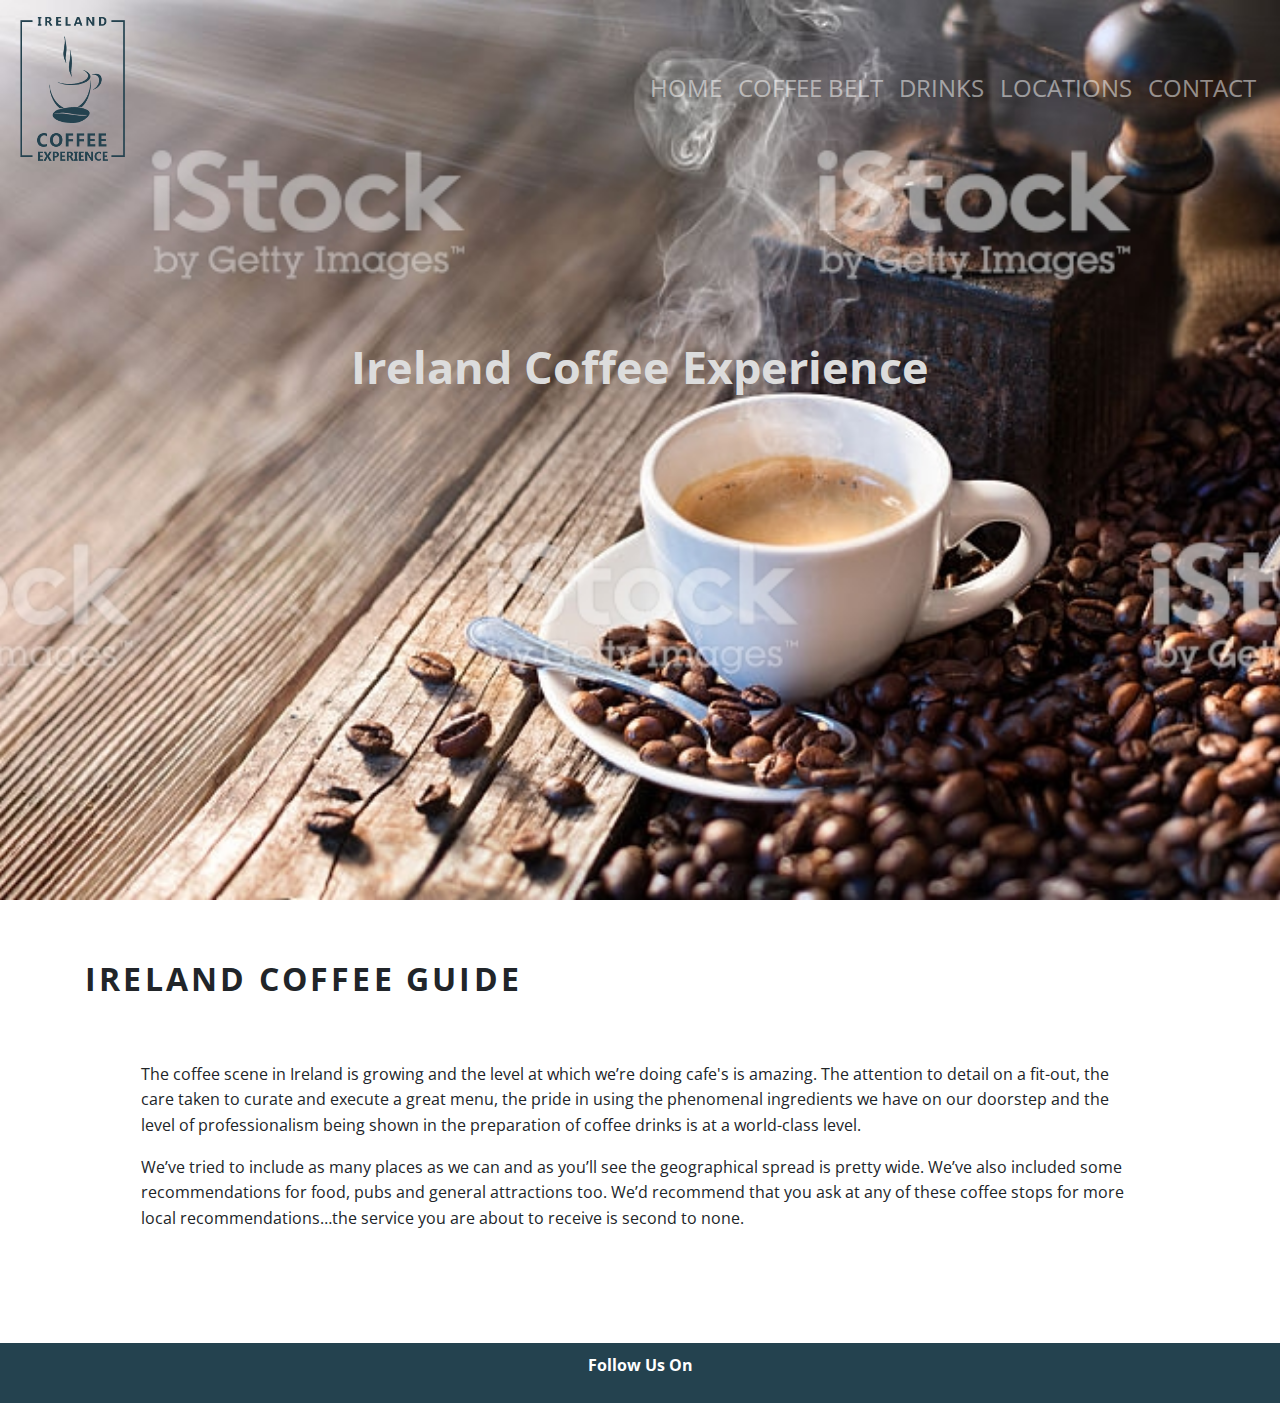
==== index.html @ 8f466f43 "inital commit" ====
<!DOCTYPE html>
<html lang="en">
<head>
    <meta charset="UTF-8">
    <meta name="viewport" content="width=device-width, initial-scale=1.0">
    <meta http-equiv="X-UA-Compatible" content="ie=edge">
    <link rel="stylesheet" href="https://maxcdn.bootstrapcdn.com/bootstrap/4.1.3/css/bootstrap.min.css">
    <link rel="stylesheet" href="https://use.fontawesome.com/releases/v5.6.1/css/all.css" integrity="sha384-gfdkjb5BdAXd+lj+gudLWI+BXq4IuLW5IT+brZEZsLFm++aCMlF1V92rMkPaX4PP" crossorigin="anonymous"> 
    <link href="https://fonts.googleapis.com/css?family=Roboto:300,400,500,700&display=swap" rel="stylesheet">
    <link href="https://fonts.googleapis.com/css?family=Open+Sans:400,700,800&display=swap" rel="stylesheet">
    <link rel="stylesheet" href="assets/css/style.css" type="text/css" />
    <title>Ireland Coffee Experience</title>
</head>
<body id="home">

<!-- ########### Header ########### -->

    <header>
        <nav class="navbar navbar-expand-xl navbar-dark">
            <a class="navbar-brand" href="#home">
                <img src="assets/images/coffee_logo3.png" class="d-inline align-middle" alt="Ireland Coffee Experience">
            </a>
            <button class="navbar-toggler" type="button" data-toggle="collapse"  onclick="toggleSidePanel()">
                <span class="navbar-toggler-icon"></span>
            </button>
            <div class="collapse navbar-collapse">
                <div class="navbar-nav ml-auto">
                    <a class="nav-item nav-link" href="#home">Home</a>
                    <a class="nav-item nav-link" href="#coffee-belt">Coffee Belt</a>
                    <a class="nav-item nav-link" href="#coffee-drinks">Drinks</a>
                    <a class="nav-item nav-link" href="#locations">Locations</a>
                    <a class="nav-item nav-link" href="#contact">Contact</a>
                </div>
            </div>
        </nav>

        <div class="sidePanel">
            <a href="#home">Home</a>
            <a href="#coffee-belt">Coffee Belt</a>
            <a href="#coffee-drinks">Drinks</a>
            <a href="#locations">Locations</a>
            <a href="#">Contact</a>
        </div>
        
        <div class="jumbotron">
            <h1>Ireland Coffee Experience</h1>
        </div> 
    </header>
 
 <!-- ########### content section ########### --> 
 
    <section id="coffee-scene">
        <div class="container section-container">
            <h2 class="container-title">Ireland Coffee Guide</h2>
            <div class="container-content">
                <p>The coffee scene in Ireland is growing and the level at which we’re doing cafe's is amazing. The attention to detail on a fit-out, the care taken to curate and execute a great menu, the pride in using the phenomenal ingredients we have on our doorstep and the level of professionalism being shown in the preparation of coffee drinks is at a world-class level.</p>
                <p>We’ve tried to include as many places as we can and as you’ll see the geographical spread is pretty wide. We’ve also included some recommendations for food, pubs and general attractions too. We’d recommend that you ask at any of these coffee stops for more local recommendations…the service you are about to receive is second to none.</p>
            </div>
        </div>
    </section>
 

  
 

  <!-- ########### Footer ########### -->
 
    <footer>
        <p>Follow Us On</p>
    </footer>
    
    <script src="https://code.jquery.com/jquery-3.3.1.slim.min.js" integrity="sha384-q8i/X+965DzO0rT7abK41JStQIAqVgRVzpbzo5smXKp4YfRvH+8abtTE1Pi6jizo" crossorigin="anonymous"></script>
    <script src="https://cdnjs.cloudflare.com/ajax/libs/popper.js/1.14.7/umd/popper.min.js" integrity="sha384-UO2eT0CpHqdSJQ6hJty5KVphtPhzWj9WO1clHTMGa3JDZwrnQq4sF86dIHNDz0W1" crossorigin="anonymous"></script>
    <script src="https://stackpath.bootstrapcdn.com/bootstrap/4.3.1/js/bootstrap.min.js" integrity="sha384-JjSmVgyd0p3pXB1rRibZUAYoIIy6OrQ6VrjIEaFf/nJGzIxFDsf4x0xIM+B07jRM" crossorigin="anonymous"></script>
    <script src="assets/js/script.js"></script>
    
 </body>
</html>
---- assets/css/style.css ----
body {
    margin: 0px;
    padding: 0px;
    font-family: 'Open Sans', sans-serif;
}

.section-container {
    padding-top: 40px;
    padding-bottom: 40px;
    font-size: 1em;
    line-height: 1.6;
}

.section-hr {
    border: 0;
    height: 1px;
    background-image: linear-gradient(to right, rgba(77, 0, 77, 0), rgba(77, 0, 77, 0.75), rgba(77, 0, 77, 0));
}

.container-title {
    text-transform: uppercase;
    letter-spacing: 0.1em;
    font-weight: 700;
    padding-top: 20px;
}

.container-content {
    padding: 5%;
}


/******************* navbar *******************/

.navbar {
    font-size: 1.5em;
    text-transform: uppercase;
    background-color: transparent;
}

.navbar-nav {
    text-align: right;
}

.navbar-brand {
    width: "125px"; 
    height: "150px";
}

.navbar-brand img {
    width: 100%;
}

.navbar-toggler {
    position: fixed;
    right: 0;
    margin-right: 25px;
    z-index: 2;
    border: 1;
}

/******************* sidepanel *******************/

.sidePanel  {
  width: 0;
  position: fixed;
  z-index: 1;
  height: 100vh;
  top: 0px;
  padding-top: 120px;
  right: 0;
  background-color: #D3D3D3;
  overflow-x: hidden;
  transition: 0.6s;
}

.sidePanel a {
  padding: 8px 8px 8px 32px;
  text-decoration: none;
  font-size: 25px;
  color: #818181;
  display: block;
  transition: 0.3s;
}

.sidePanel a:hover {
  color: #f1f1f1;
}


/******************* jumbotron *******************/

header {
    height: 100vh;
    background: url("../images/coffee_background2.JPG") no-repeat center center fixed; 
    -webkit-background-size: cover;
    -moz-background-size: cover;
    -o-background-size: cover;
    background-size: cover;
}

.jumbotron {
    display: inline-block;
    margin-top: 100px;
    width: 100%;
    background: transparent;
    color: 	#DCDCDC;
    text-align: center;
    font-size: 0.8em;
}

.jumbotron h1 {
    font-weight: 700;
    font-size: 3.5em;
}

.jumbotron h2 {
    font-size: 2em;
}

.jumbotron p {
    font-size: 1.5em;
}

.jumbotron hr {
    border: 0;
    height: 4px;
    background-image: linear-gradient(to right, rgba(77, 0, 77, 0), rgba(77, 0, 77, 0.75), rgba(77, 0, 77, 0));
}


/******************* about *******************/
/*

.about-profile {
    padding: 5%;
}

.about-profile .row {
    padding-top: 20px;
    padding-bottom: 20px;
}

.about-hr {
    height: 4px;
    border: 0;
    box-shadow: inset 0 12px 12px -12px rgba(0, 0, 0, 0.5);
}

.profile-image {
    width: 200px;
    margin-right: 50px;
    margin-bottom: 30px;
    box-shadow: 0 4px 8px 0 rgba(0, 0, 0, 0.2), 0 6px 20px 0 rgba(0, 0, 0, 0.19);
} 

.profile-history {
    margin-top: 30px;
}

*/
/******************* massage-therapy *******************/
/*
.conatiner-content {
    padding: 5%;
}

 .body-pains {
    width: 60%;
    display: block;
    margin-left: auto;
    margin-right: auto;
    margin-top: 50px;
    margin-bottom: 50px;
} 

*/
/******************* treatments *******************/
/*
.treatments-background {

}

.treatments-experience {
    padding: 5%;
}

.accordion {
    margin-top: 20px;
}

.card {
    margin-bottom: 10px;
}

.card-header {
    padding: 0;
    margin: 0;
}

.card-header .btn-light {
    font-size: 1.1em;
    font-weight: 400;
    color: #4d004d;
}

.card-body {
    background: rgba(255, 255, 255, 0.5);
}

.treatment-description {
    
}

.treatment-image {
    float: right;
    width: 300px;
    height: 250px;
    margin-top: 20px;
    margin-bottom: 20px;
    margin-left: 50px;
    border-radius: 8px;
    box-shadow: 0 4px 8px 0 rgba(0, 0, 0, 0.2), 0 6px 20px 0 rgba(0, 0, 0, 0.19);
}

*/

/******************* contact *******************/
/*
.contact-background {
    min-height: 90vh;
    background: url("../images/contact-background.jpg") no-repeat bottom right fixed; 
    -webkit-background-size: cover;
    -moz-background-size: cover;
    -o-background-size: cover;
    background-size: cover;
    padding: 0; 
}

.contact-details {
    margin-top: 30px;
    margin-bottom: 30px;
    word-wrap: break-word; 
}

.contact-form {
    margin-top: 50px;
}

.contact-input {
    margin-top: 20px;
}

.contact-icon {
    vertical-align: top;
    padding-top: 6px;
    padding-right: 5px;
}

.contact-address {
    padding-top: 20px;
}

*/
/******************* footer *******************/

footer {
    background-color: #24424f;
    text-align: center;
    padding-top: 10px;
    padding-bottom: 10px;
    color: #fff;
    font-size: 1em;
    font-weight: 700;
}
/*
.fa-facebook-f {
    font-size: 2.2em;
    font-weight: 400;
    vertical-align: middle;
    margin-left: 5px;
    margin-right: 5px;
    padding-top: 7px;
    color: #4d004d; 
    background: #B3B6B7;
    height: 50px;
    width: 50px;
    border-radius: 50%;
    transition: all .3s ease-in-out;
    -moz-transition: all .3s ease-in-out;
    -webkit-transition: all .3s ease-in-out;
}

.fa-facebook-f:hover { 
    background-color: #fff;
    color: #4d004d;
    text-decoration: none;
}

.fa-twitter {
    font-size: 2.2em;
    font-weight: 400;
    vertical-align: middle;
    margin-left: 5px;
    margin-right: 5px;
    padding-top: 7px;
    color: #4d004d; 
    background: #B3B6B7;
    height: 50px;
    width: 50px;
    border-radius: 50%;
    transition: all .3s ease-in-out;
    -moz-transition: all .3s ease-in-out;
    -webkit-transition: all .3s ease-in-out;
}

.fa-twitter:hover { 
    background-color: #fff;
    color: #4d004d;
    text-decoration: none;
}

*/
/******************* media queries *******************/
/*@media (max-width: 992px) {
    .navbar-collapse {
        position: absolute;
        top: 54px;
        left: 100%;
        padding-left: 15px;
        padding-right: 15px;
        padding-bottom: 15px;
        width: 100%;
        transition: all 0.3s ease;
        display: block;
    }
    .navbar-collapse.collapsing {
        height: auto !important;
        margin-right: 50%;
        transition: all 0.3s ease;
        display: block;
    }
    .navbar-collapse.show {
        right: 0;
    }
}*/

@media (max-width: 576px) {
    /*.navbar {
    font-size: 0.8em;
    }*/

    .navbar-brand {
        width: 80px;
        height: 100px;
    }

    .jumbotron h1 {
        font-size: 2em
    }
    
    .jumbotron h2 {
        font-size: 1.5em
    }
    
    .jumbotron p {
        font-size: 1em
    }
 /*   
    .profile-image {
        display: block;
        margin-left: auto;
        margin-right: auto;
    } */
}
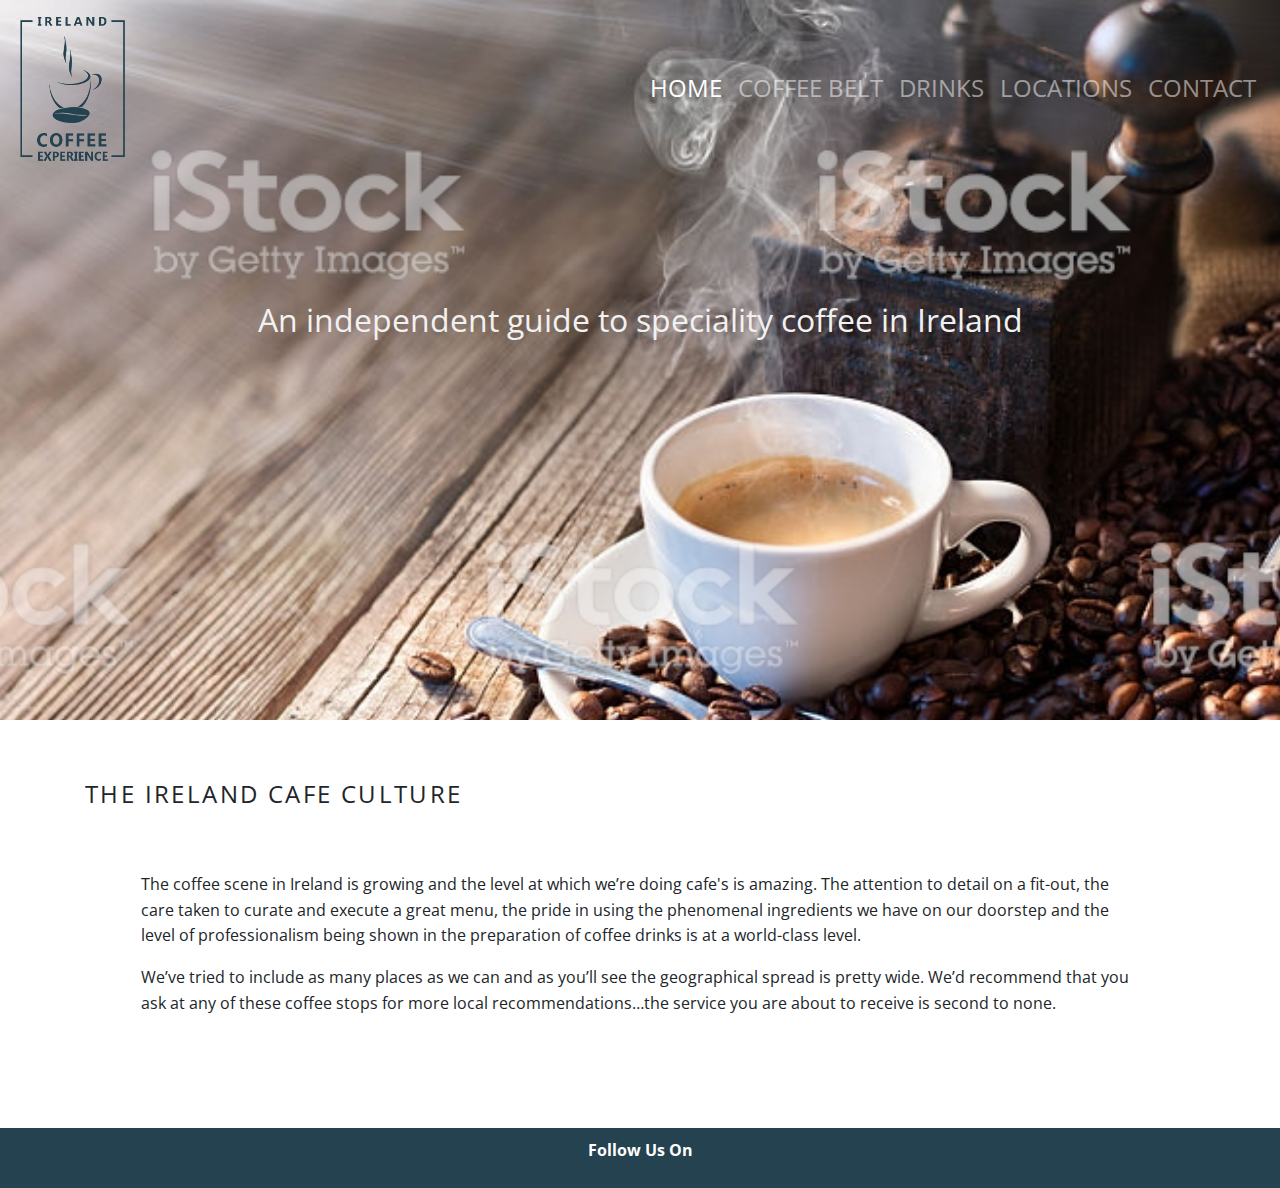
==== commit 63d37a48: "coffee belt added" ====
--- a/index.html
+++ b/index.html
@@ -21,29 +21,39 @@
                 <img src="assets/images/coffee_logo3.png" class="d-inline align-middle" alt="Ireland Coffee Experience">
             </a>
             <button class="navbar-toggler" type="button" data-toggle="collapse"  onclick="toggleSidePanel()">
-                <span class="navbar-toggler-icon"></span>
+                <div class="navbar-icon"  onclick="changeIcon(this)">
+                    <div class="bar1"></div>
+                    <div class="bar2"></div>
+                    <div class="bar3"></div>
+                </div>
             </button>
             <div class="collapse navbar-collapse">
                 <div class="navbar-nav ml-auto">
-                    <a class="nav-item nav-link" href="#home">Home</a>
-                    <a class="nav-item nav-link" href="#coffee-belt">Coffee Belt</a>
-                    <a class="nav-item nav-link" href="#coffee-drinks">Drinks</a>
-                    <a class="nav-item nav-link" href="#locations">Locations</a>
-                    <a class="nav-item nav-link" href="#contact">Contact</a>
+                    <a class="nav-item nav-link active" href="index.html">Home</a>
+                    <a class="nav-item nav-link" href="coffee-belt.html">Coffee Belt</a>
+                    <a class="nav-item nav-link" href="coffee-drinks.html">Drinks</a>
+                    <a class="nav-item nav-link" href="locations.html">Locations</a>
+                    <a class="nav-item nav-link" href="contact.html">Contact</a>
                 </div>
             </div>
         </nav>
 
         <div class="sidePanel">
-            <a href="#home">Home</a>
-            <a href="#coffee-belt">Coffee Belt</a>
-            <a href="#coffee-drinks">Drinks</a>
-            <a href="#locations">Locations</a>
-            <a href="#">Contact</a>
+            <div class="activePage">
+                <a href="index.html">Home</a>
+            </div>
+            <hr>
+            <a href="coffee-belt.html">Coffee Belt</a>
+            <hr>
+            <a href="coffee-drinks.html">Drinks</a>
+            <hr>
+            <a href="locations.html">Locations</a>
+            <hr>
+            <a href="contact.html">Contact</a>
         </div>
         
         <div class="jumbotron">
-            <h1>Ireland Coffee Experience</h1>
+            <h1>An independent guide to speciality coffee in Ireland</h1>
         </div> 
     </header>
  
@@ -51,10 +61,10 @@
  
     <section id="coffee-scene">
         <div class="container section-container">
-            <h2 class="container-title">Ireland Coffee Guide</h2>
+            <h2 class="container-title">The Ireland Cafe Culture</h2>
             <div class="container-content">
                 <p>The coffee scene in Ireland is growing and the level at which we’re doing cafe's is amazing. The attention to detail on a fit-out, the care taken to curate and execute a great menu, the pride in using the phenomenal ingredients we have on our doorstep and the level of professionalism being shown in the preparation of coffee drinks is at a world-class level.</p>
-                <p>We’ve tried to include as many places as we can and as you’ll see the geographical spread is pretty wide. We’ve also included some recommendations for food, pubs and general attractions too. We’d recommend that you ask at any of these coffee stops for more local recommendations…the service you are about to receive is second to none.</p>
+                <p>We’ve tried to include as many places as we can and as you’ll see the geographical spread is pretty wide. We’d recommend that you ask at any of these coffee stops for more local recommendations…the service you are about to receive is second to none.</p>
             </div>
         </div>
     </section>
--- a/assets/css/style.css
+++ b/assets/css/style.css
@@ -18,14 +18,19 @@
 }
 
 .container-title {
+    font-size: 1.5em;
     text-transform: uppercase;
     letter-spacing: 0.1em;
-    font-weight: 700;
+    font-weight: 400;
     padding-top: 20px;
 }
 
 .container-content {
     padding: 5%;
+}
+
+.noScroll {
+    overflow: hidden;
 }
 
 
@@ -51,11 +56,35 @@
 }
 
 .navbar-toggler {
-    position: fixed;
-    right: 0;
-    margin-right: 25px;
     z-index: 2;
-    border: 1;
+    border: 0;
+}
+
+.navbar-icon {
+  display: inline-block;
+  cursor: pointer;
+}
+
+.bar1, .bar2, .bar3 {
+  width: 35px;
+  height: 5px;
+  background-color: #D3D3D3;
+  margin: 6px 0;
+  transition: 0.4s;
+}
+
+.change .bar1 {
+    background-color: #818181;
+  -webkit-transform: rotate(-45deg) translate(-9px, 6px);
+  transform: rotate(-45deg) translate(-9px, 6px);
+}
+
+.change .bar2 {opacity: 0;}
+
+.change .bar3 {
+    background-color: #818181;
+  -webkit-transform: rotate(45deg) translate(-8px, -8px);
+  transform: rotate(45deg) translate(-8px, -8px);
 }
 
 /******************* sidepanel *******************/
@@ -73,24 +102,34 @@
   transition: 0.6s;
 }
 
+
 .sidePanel a {
   padding: 8px 8px 8px 32px;
   text-decoration: none;
-  font-size: 25px;
+  font-size: 1em;
   color: #818181;
   display: block;
   transition: 0.3s;
 }
 
+.sidePanel hr {
+    border: 0;
+    height: 1px;
+    background-image: linear-gradient(to right, rgba(36, 66, 79, 0), rgba(36, 66, 79, 0.75), rgba(36, 66, 79, 0));
+}
+
 .sidePanel a:hover {
   color: #f1f1f1;
 }
 
+.sidePanel .activePage a {
+  color: #f1f1f1;
+  }
 
 /******************* jumbotron *******************/
 
 header {
-    height: 100vh;
+    height: 80vh;
     background: url("../images/coffee_background2.JPG") no-repeat center center fixed; 
     -webkit-background-size: cover;
     -moz-background-size: cover;
@@ -100,17 +139,17 @@
 
 .jumbotron {
     display: inline-block;
-    margin-top: 100px;
+    padding-top: 125px;
     width: 100%;
     background: transparent;
-    color: 	#DCDCDC;
+    color: 	#f1f1f1;
     text-align: center;
     font-size: 0.8em;
 }
 
 .jumbotron h1 {
-    font-weight: 700;
-    font-size: 3.5em;
+    font-weight: 400;
+    font-size: 2.5em;
 }
 
 .jumbotron h2 {
@@ -128,139 +167,26 @@
 }
 
 
-/******************* about *******************/
-/*
-
-.about-profile {
-    padding: 5%;
-}
-
-.about-profile .row {
-    padding-top: 20px;
-    padding-bottom: 20px;
-}
-
-.about-hr {
-    height: 4px;
-    border: 0;
-    box-shadow: inset 0 12px 12px -12px rgba(0, 0, 0, 0.5);
-}
-
-.profile-image {
-    width: 200px;
-    margin-right: 50px;
-    margin-bottom: 30px;
-    box-shadow: 0 4px 8px 0 rgba(0, 0, 0, 0.2), 0 6px 20px 0 rgba(0, 0, 0, 0.19);
-} 
-
-.profile-history {
-    margin-top: 30px;
-}
-
-*/
-/******************* massage-therapy *******************/
-/*
-.conatiner-content {
-    padding: 5%;
-}
-
- .body-pains {
-    width: 60%;
+.coffee-map2 {
+    position: relative;
+}
+
+.coffee-map2::after {
     display: block;
-    margin-left: auto;
-    margin-right: auto;
-    margin-top: 50px;
-    margin-bottom: 50px;
-} 
-
-*/
-/******************* treatments *******************/
-/*
-.treatments-background {
-
-}
-
-.treatments-experience {
-    padding: 5%;
-}
-
-.accordion {
-    margin-top: 20px;
-}
-
-.card {
-    margin-bottom: 10px;
-}
-
-.card-header {
-    padding: 0;
-    margin: 0;
-}
-
-.card-header .btn-light {
-    font-size: 1.1em;
-    font-weight: 400;
-    color: #4d004d;
-}
-
-.card-body {
-    background: rgba(255, 255, 255, 0.5);
-}
-
-.treatment-description {
-    
-}
-
-.treatment-image {
-    float: right;
-    width: 300px;
-    height: 250px;
-    margin-top: 20px;
-    margin-bottom: 20px;
-    margin-left: 50px;
-    border-radius: 8px;
-    box-shadow: 0 4px 8px 0 rgba(0, 0, 0, 0.2), 0 6px 20px 0 rgba(0, 0, 0, 0.19);
-}
-
-*/
-
-/******************* contact *******************/
-/*
-.contact-background {
-    min-height: 90vh;
-    background: url("../images/contact-background.jpg") no-repeat bottom right fixed; 
-    -webkit-background-size: cover;
-    -moz-background-size: cover;
-    -o-background-size: cover;
-    background-size: cover;
-    padding: 0; 
-}
-
-.contact-details {
-    margin-top: 30px;
-    margin-bottom: 30px;
-    word-wrap: break-word; 
-}
-
-.contact-form {
-    margin-top: 50px;
-}
-
-.contact-input {
-    margin-top: 20px;
-}
-
-.contact-icon {
-    vertical-align: top;
-    padding-top: 6px;
-    padding-right: 5px;
-}
-
-.contact-address {
-    padding-top: 20px;
-}
-
-*/
+    content: '';
+    /* 16:9 aspect ratio */
+    padding-bottom: 56.25%;
+}
+
+.coffee-map2 img {
+    /* Image should match parent box size */
+    position: absolute;
+    left: 0;
+    top: 0;
+    width: 100%;
+    height: 100%;
+}
+
 /******************* footer *******************/
 
 footer {
@@ -272,54 +198,8 @@
     font-size: 1em;
     font-weight: 700;
 }
-/*
-.fa-facebook-f {
-    font-size: 2.2em;
-    font-weight: 400;
-    vertical-align: middle;
-    margin-left: 5px;
-    margin-right: 5px;
-    padding-top: 7px;
-    color: #4d004d; 
-    background: #B3B6B7;
-    height: 50px;
-    width: 50px;
-    border-radius: 50%;
-    transition: all .3s ease-in-out;
-    -moz-transition: all .3s ease-in-out;
-    -webkit-transition: all .3s ease-in-out;
-}
-
-.fa-facebook-f:hover { 
-    background-color: #fff;
-    color: #4d004d;
-    text-decoration: none;
-}
-
-.fa-twitter {
-    font-size: 2.2em;
-    font-weight: 400;
-    vertical-align: middle;
-    margin-left: 5px;
-    margin-right: 5px;
-    padding-top: 7px;
-    color: #4d004d; 
-    background: #B3B6B7;
-    height: 50px;
-    width: 50px;
-    border-radius: 50%;
-    transition: all .3s ease-in-out;
-    -moz-transition: all .3s ease-in-out;
-    -webkit-transition: all .3s ease-in-out;
-}
-
-.fa-twitter:hover { 
-    background-color: #fff;
-    color: #4d004d;
-    text-decoration: none;
-}
-
-*/
+
+
 /******************* media queries *******************/
 /*@media (max-width: 992px) {
     .navbar-collapse {
@@ -345,10 +225,6 @@
 }*/
 
 @media (max-width: 576px) {
-    /*.navbar {
-    font-size: 0.8em;
-    }*/
-
     .navbar-brand {
         width: 80px;
         height: 100px;
@@ -365,11 +241,6 @@
     .jumbotron p {
         font-size: 1em
     }
- /*   
-    .profile-image {
-        display: block;
-        margin-left: auto;
-        margin-right: auto;
-    } */
-}
-
+
+}
+
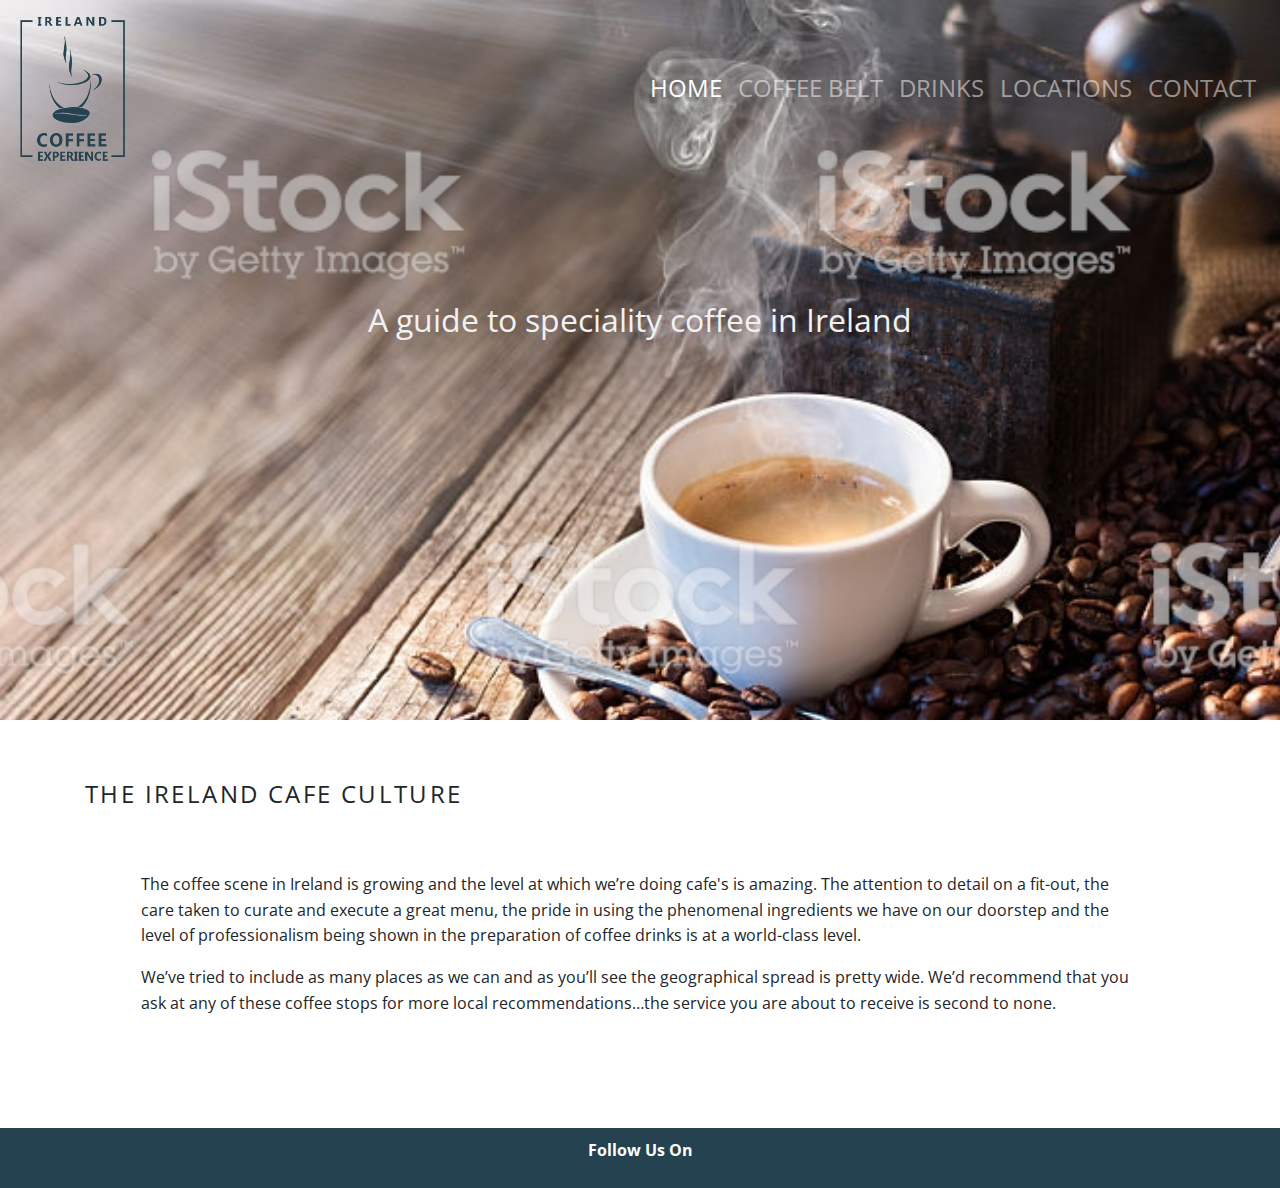
==== commit d15444d9: "google maps api update and place cards added" ====
--- a/index.html
+++ b/index.html
@@ -53,7 +53,7 @@
         </div>
         
         <div class="jumbotron">
-            <h1>An independent guide to speciality coffee in Ireland</h1>
+            <h1>A guide to speciality coffee in Ireland</h1>
         </div> 
     </header>
  
@@ -82,6 +82,8 @@
     <script src="https://code.jquery.com/jquery-3.3.1.slim.min.js" integrity="sha384-q8i/X+965DzO0rT7abK41JStQIAqVgRVzpbzo5smXKp4YfRvH+8abtTE1Pi6jizo" crossorigin="anonymous"></script>
     <script src="https://cdnjs.cloudflare.com/ajax/libs/popper.js/1.14.7/umd/popper.min.js" integrity="sha384-UO2eT0CpHqdSJQ6hJty5KVphtPhzWj9WO1clHTMGa3JDZwrnQq4sF86dIHNDz0W1" crossorigin="anonymous"></script>
     <script src="https://stackpath.bootstrapcdn.com/bootstrap/4.3.1/js/bootstrap.min.js" integrity="sha384-JjSmVgyd0p3pXB1rRibZUAYoIIy6OrQ6VrjIEaFf/nJGzIxFDsf4x0xIM+B07jRM" crossorigin="anonymous"></script>
+    <script src="assets/js/scalize.js"></script>
+    <script src='assets/js/map_markers.js'></script>
     <script src="assets/js/script.js"></script>
     
  </body>
--- a/assets/css/style.css
+++ b/assets/css/style.css
@@ -29,9 +29,28 @@
     padding: 5%;
 }
 
+.container-hr {
+    margin-top: 50px;
+    margin-bottom: 50px;
+    height: 2px;
+    border: 0;
+    box-shadow: inset 0 12px 12px -12px rgba(0, 0, 0, 0.5);
+}
+
 .noScroll {
     overflow: hidden;
 }
+
+ .coffee-beans {
+    width: 70%;
+    display: block;
+    margin-top: 20px;
+    margin-bottom: 20px;
+    margin-left: auto;
+    margin-right: auto;
+    box-shadow: 0 4px 8px 0 rgba(0, 0, 0, 0.2), 0 6px 20px 0 rgba(0, 0, 0, 0.19);
+    border-radius: 8px;
+} 
 
 
 /******************* navbar *******************/
@@ -137,6 +156,24 @@
     background-size: cover;
 }
 
+.header-bean-belt {
+    height: 80vh;
+    background: url("../images/coffee-plantation.jpg") no-repeat center center fixed; 
+    -webkit-background-size: cover;
+    -moz-background-size: cover;
+    -o-background-size: cover;
+    background-size: cover;
+}
+
+.locations-background {
+    height: 80vh;
+    background: url("../images/locations.jpg") no-repeat center center fixed; 
+    -webkit-background-size: cover;
+    -moz-background-size: cover;
+    -o-background-size: cover;
+    background-size: cover;
+}
+
 .jumbotron {
     display: inline-block;
     padding-top: 125px;
@@ -166,7 +203,7 @@
     background-image: linear-gradient(to right, rgba(77, 0, 77, 0), rgba(77, 0, 77, 0.75), rgba(77, 0, 77, 0));
 }
 
-
+/* currently not in use coffe-map classes */
 .coffee-map2 {
     position: relative;
 }
@@ -186,6 +223,7 @@
     width: 100%;
     height: 100%;
 }
+
 
 /******************* footer *******************/
 
@@ -199,6 +237,64 @@
     font-weight: 700;
 }
 
+/******************* Google Map *******************/
+
+#map {
+    height: 70vh;  
+    width: 100%;  
+    margin-top: 20px;
+    margin-bottom: 20px;
+    display: block;
+}
+
+.gm-style .gm-style-iw-c {
+    border-radius: 0px;
+}
+
+.infoContent {
+    text-align: center;
+    font-size: 1.2em;
+}
+
+.infoContent h4 {
+    padding: 5px;
+}
+
+.infoContent img {
+    height: 64px; 
+    width: 44px;
+}
+
+.infoContent a {
+  color: #24424f;
+  text-decoration: underline;
+  cursor: pointer;
+}
+
+
+/******************* location cards *******************/
+
+/*.card-columns {
+  @include media-breakpoint-only(lg) {
+    column-count: 4;
+  }
+  @include media-breakpoint-only(xl) {
+    column-count: 5;
+  }
+}*/
+
+.card {
+   /* margin: 10px;*/
+    /*height: 250px;*/
+}
+
+.card-text {
+    margin-top: 20px;
+}
+
+.card .btn {
+    margin-top: 20px;       
+}
 
 /******************* media queries *******************/
 /*@media (max-width: 992px) {
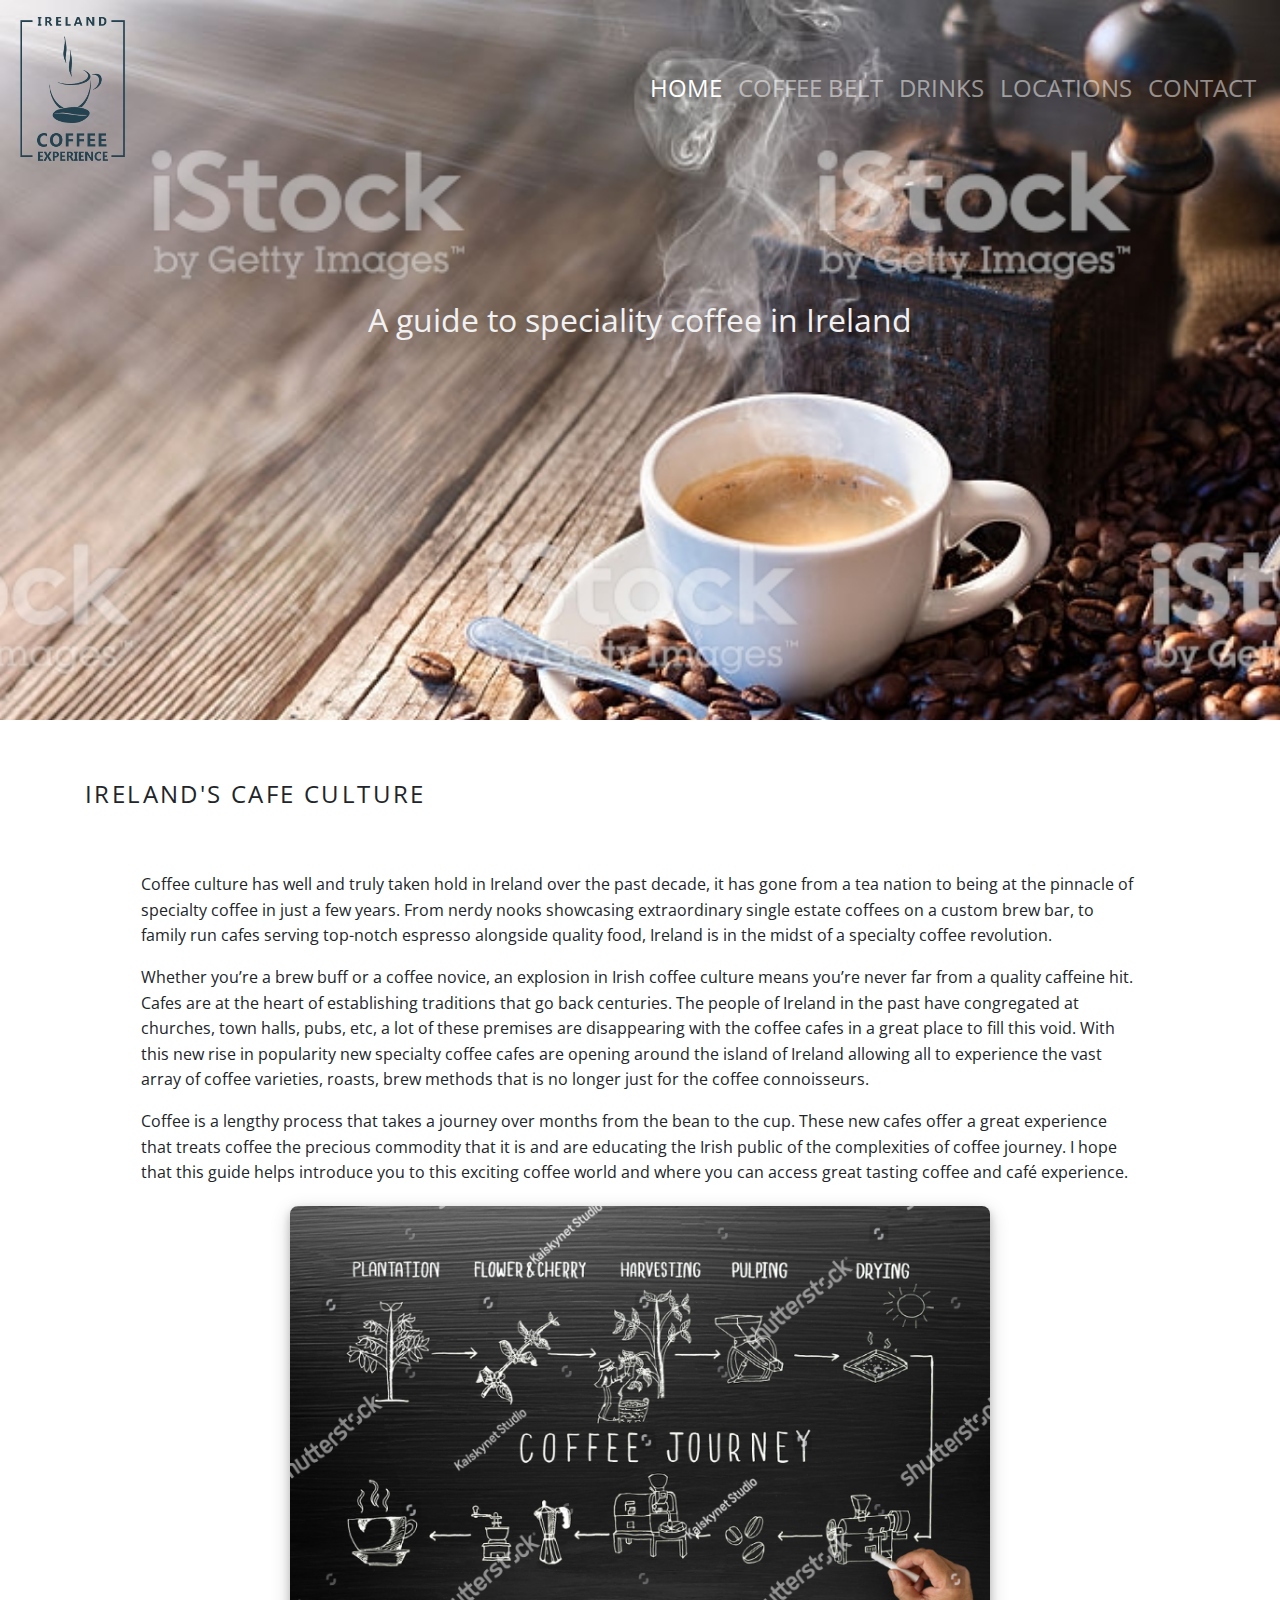
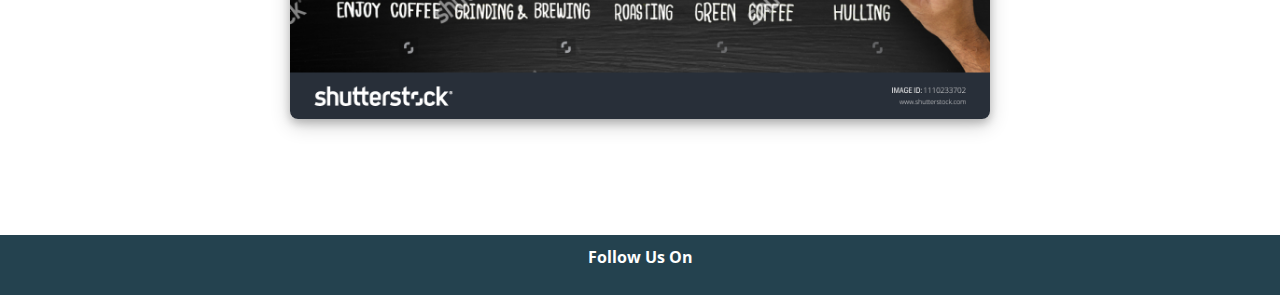
==== commit da155cb5: "Introduction to ireland cafe culture updated" ====
--- a/index.html
+++ b/index.html
@@ -61,10 +61,14 @@
  
     <section id="coffee-scene">
         <div class="container section-container">
-            <h2 class="container-title">The Ireland Cafe Culture</h2>
+            <h2 class="container-title">Ireland's Cafe Culture</h2>
             <div class="container-content">
-                <p>The coffee scene in Ireland is growing and the level at which we’re doing cafe's is amazing. The attention to detail on a fit-out, the care taken to curate and execute a great menu, the pride in using the phenomenal ingredients we have on our doorstep and the level of professionalism being shown in the preparation of coffee drinks is at a world-class level.</p>
-                <p>We’ve tried to include as many places as we can and as you’ll see the geographical spread is pretty wide. We’d recommend that you ask at any of these coffee stops for more local recommendations…the service you are about to receive is second to none.</p>
+                <p>Coffee culture has well and truly taken hold in Ireland over the past decade, it has gone from a tea nation to being at the pinnacle of specialty coffee in just a few years. From nerdy nooks showcasing extraordinary single estate coffees on a custom brew bar, to family run cafes serving top-notch espresso alongside quality food, Ireland is in the midst of a specialty coffee revolution.</p>
+                <p>Whether you’re a brew buff or a coffee novice, an explosion in Irish coffee culture means you’re never far from a quality caffeine hit. Cafes are at the heart of establishing traditions that go back centuries. The people of Ireland in the past have congregated at churches, town halls, pubs, etc, a lot of these premises are disappearing with the coffee cafes in a great place to fill this void. With this new rise in popularity new specialty coffee cafes are opening around the island of Ireland allowing all to experience the vast array of coffee varieties, roasts, brew methods that is no longer just for the coffee connoisseurs.</p>
+                <p>Coffee is a lengthy process that takes a journey over months from the bean to the cup. These new cafes offer a great experience that treats coffee the precious commodity that it is and are educating the Irish public of the complexities of coffee journey. I hope that this guide helps introduce you to this exciting coffee world and where you can access great tasting coffee and café experience.</p>  
+                <div class="d-none d-sm-block">
+                    <img src="assets/images/coffee_journey.jpg" alt="coffee journey" class= "coffee-beans">
+                </div>
             </div>
         </div>
     </section>
--- a/assets/css/style.css
+++ b/assets/css/style.css
@@ -156,7 +156,7 @@
     background-size: cover;
 }
 
-.header-bean-belt {
+.beanBelt-header {
     height: 80vh;
     background: url("../images/coffee-plantation.jpg") no-repeat center center fixed; 
     -webkit-background-size: cover;
@@ -165,9 +165,18 @@
     background-size: cover;
 }
 
-.locations-background {
+.locations-header {
     height: 80vh;
     background: url("../images/locations.jpg") no-repeat center center fixed; 
+    -webkit-background-size: cover;
+    -moz-background-size: cover;
+    -o-background-size: cover;
+    background-size: cover;
+}
+
+.drinks-header {
+    height: 80vh;
+    background: url("../images/drinks.jpg") no-repeat center center fixed; 
     -webkit-background-size: cover;
     -moz-background-size: cover;
     -o-background-size: cover;
@@ -271,6 +280,17 @@
   cursor: pointer;
 }
 
+/******************* brew methods *******************/
+.brew-image {
+    float: right;
+    width: 250px;
+    height: 200px;
+    margin-top: 20px;
+    margin-bottom: 20px;
+    margin-left: 50px;
+    border-radius: 8px;
+    box-shadow: 0 4px 8px 0 rgba(0, 0, 0, 0.2), 0 6px 20px 0 rgba(0, 0, 0, 0.19);
+}
 
 /******************* location cards *******************/
 
@@ -295,6 +315,109 @@
 .card .btn {
     margin-top: 20px;       
 }
+
+/******************* slideshow *******************/
+.espresso-containter {
+    width:80%;
+    margin-left: auto;
+    margin-right: auto;
+}
+
+.mySlides {
+	display: none;
+}
+
+/* Slideshow container */
+.slideshow-container {
+  max-width: 1000px;
+  position: relative;
+  margin: auto;
+    color: #fff;
+}
+
+/* Next & previous buttons */
+.slideshow-container .prev, .next {
+  cursor: pointer;
+  position: absolute;
+  top: 50%;
+  width: auto;
+  padding: 16px;
+  margin-top: -22px;
+  color: #fff;
+  font-weight: bold;
+  font-size: 18px;
+  transition: 0.6s ease;
+  border-radius: 0 3px 3px 0;
+  user-select: none;
+}
+
+/* Position the "next button" to the right */
+.next {
+  right: 0;
+  border-radius: 3px 0 0 3px;
+}
+
+/* On hover, add a black background color with a little bit see-through */
+.prev:hover, .next:hover {
+  background-color: rgba(0,0,0,0.8);
+}
+
+/* Caption text */
+.text {
+  color: #f2f2f2;
+  font-size: 15px;
+  padding: 8px 12px;
+  position: absolute;
+  bottom: 8px;
+  width: 100%;
+  text-align: center;
+}
+
+/* Number text (1/3 etc) */
+.numbertext {
+  color: #f2f2f2;
+  font-size: 12px;
+  padding: 8px 12px;
+  position: absolute;
+  top: 0;
+}
+
+/* The dots/bullets/indicators */
+.dot {
+  cursor: pointer;
+  height: 15px;
+  width: 15px;
+  margin: 0 2px;
+  background-color: #bbb;
+  border-radius: 50%;
+  display: inline-block;
+  transition: background-color 0.6s ease;
+}
+
+.dotActive, .dot:hover {
+  background-color: #717171;
+}
+
+ Fading animation 
+.fade {
+  -webkit-animation-name: fade;
+  -webkit-animation-duration: 1.5s;
+  animation-name: fade;
+  animation-duration: 1.5s;
+}
+
+@-webkit-keyframes fade {
+  from {opacity: .4} 
+  to {opacity: 1}
+}
+
+@keyframes fade {
+  from {opacity: .4} 
+  to {opacity: 1}
+}
+
+
+
 
 /******************* media queries *******************/
 /*@media (max-width: 992px) {
